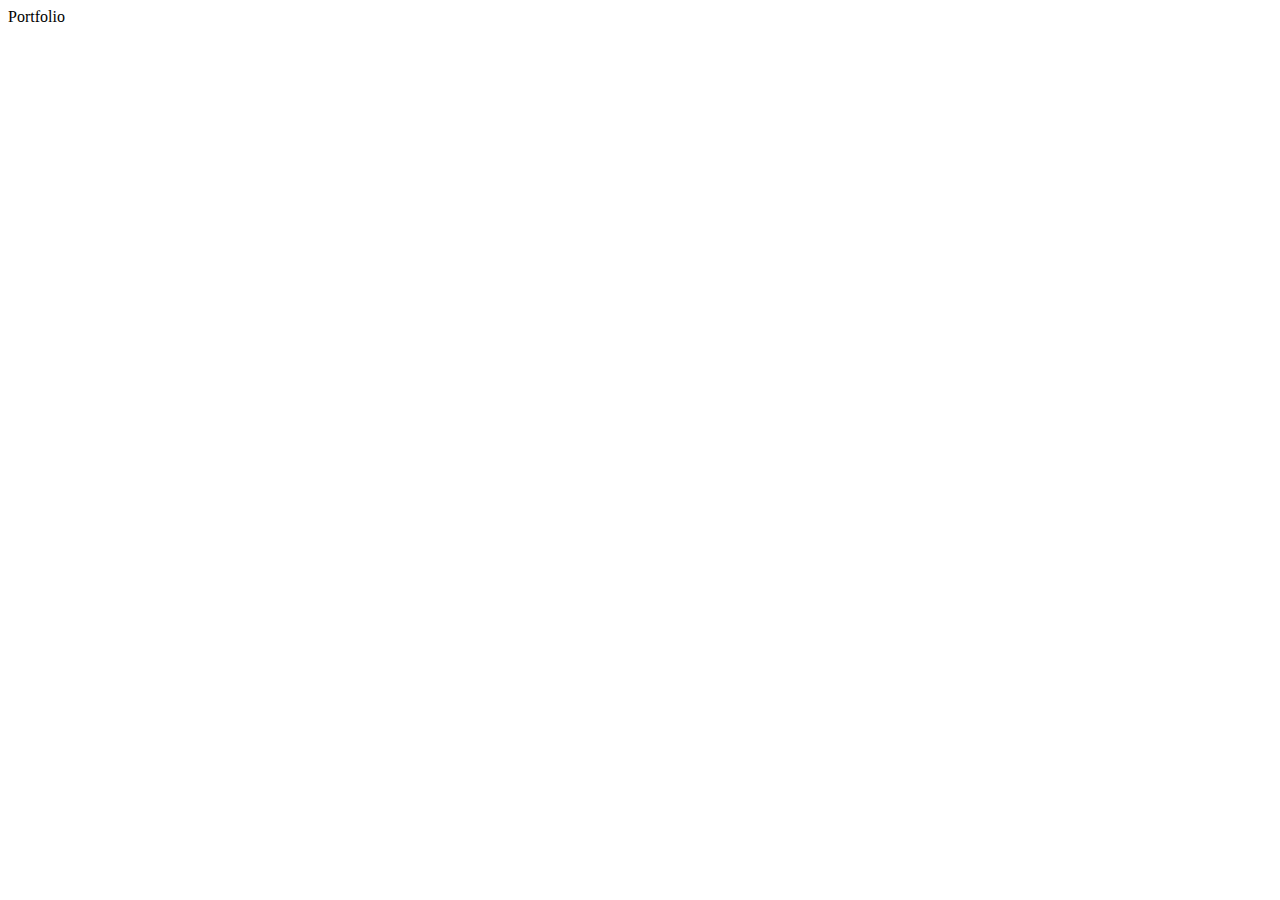
==== portfolio.html @ bb30e8df "text-color-added" ====
<!DOCTYPE html>
<html lang="en">
  <head>
    <meta charset="UTF-8" />
    <meta name="viewport" content="width=device-width, initial-scale=1.0" />
    <title>Document</title>
  </head>
  <body>
    Portfolio
  </body>
</html>
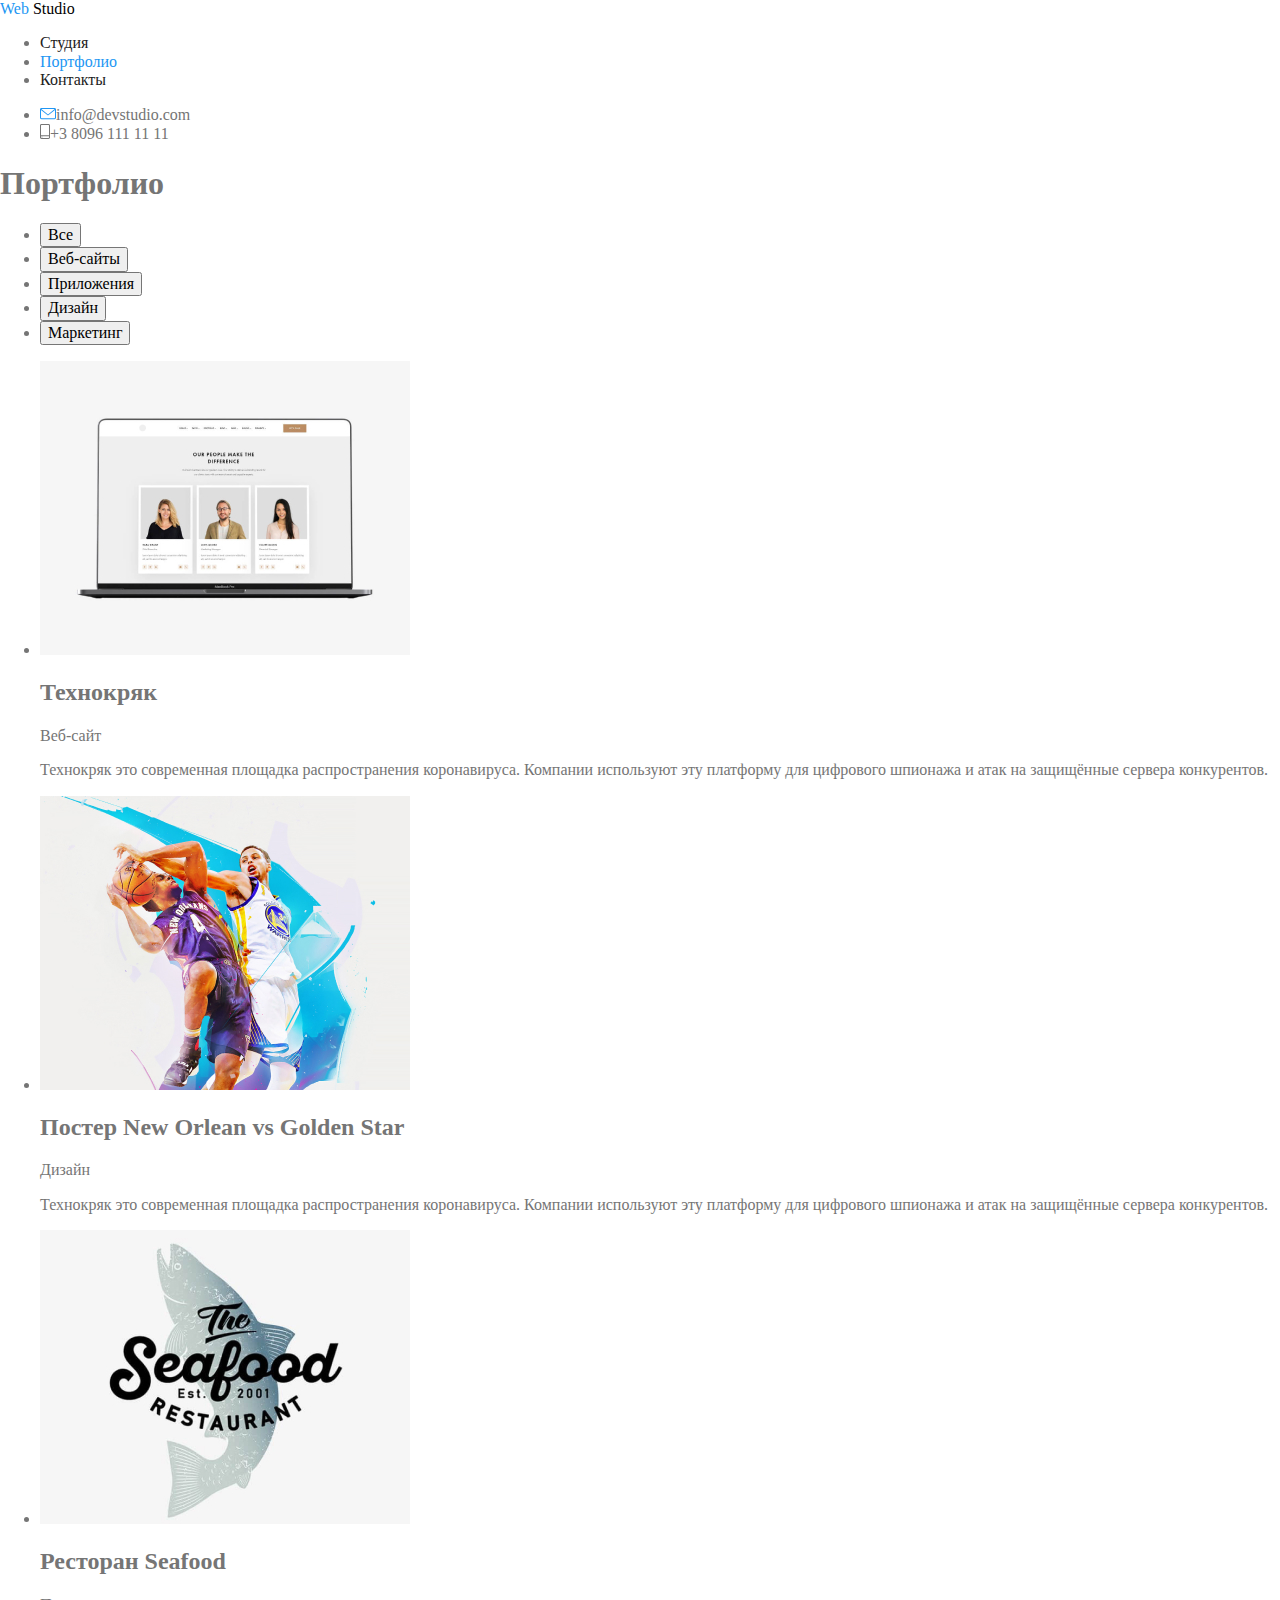
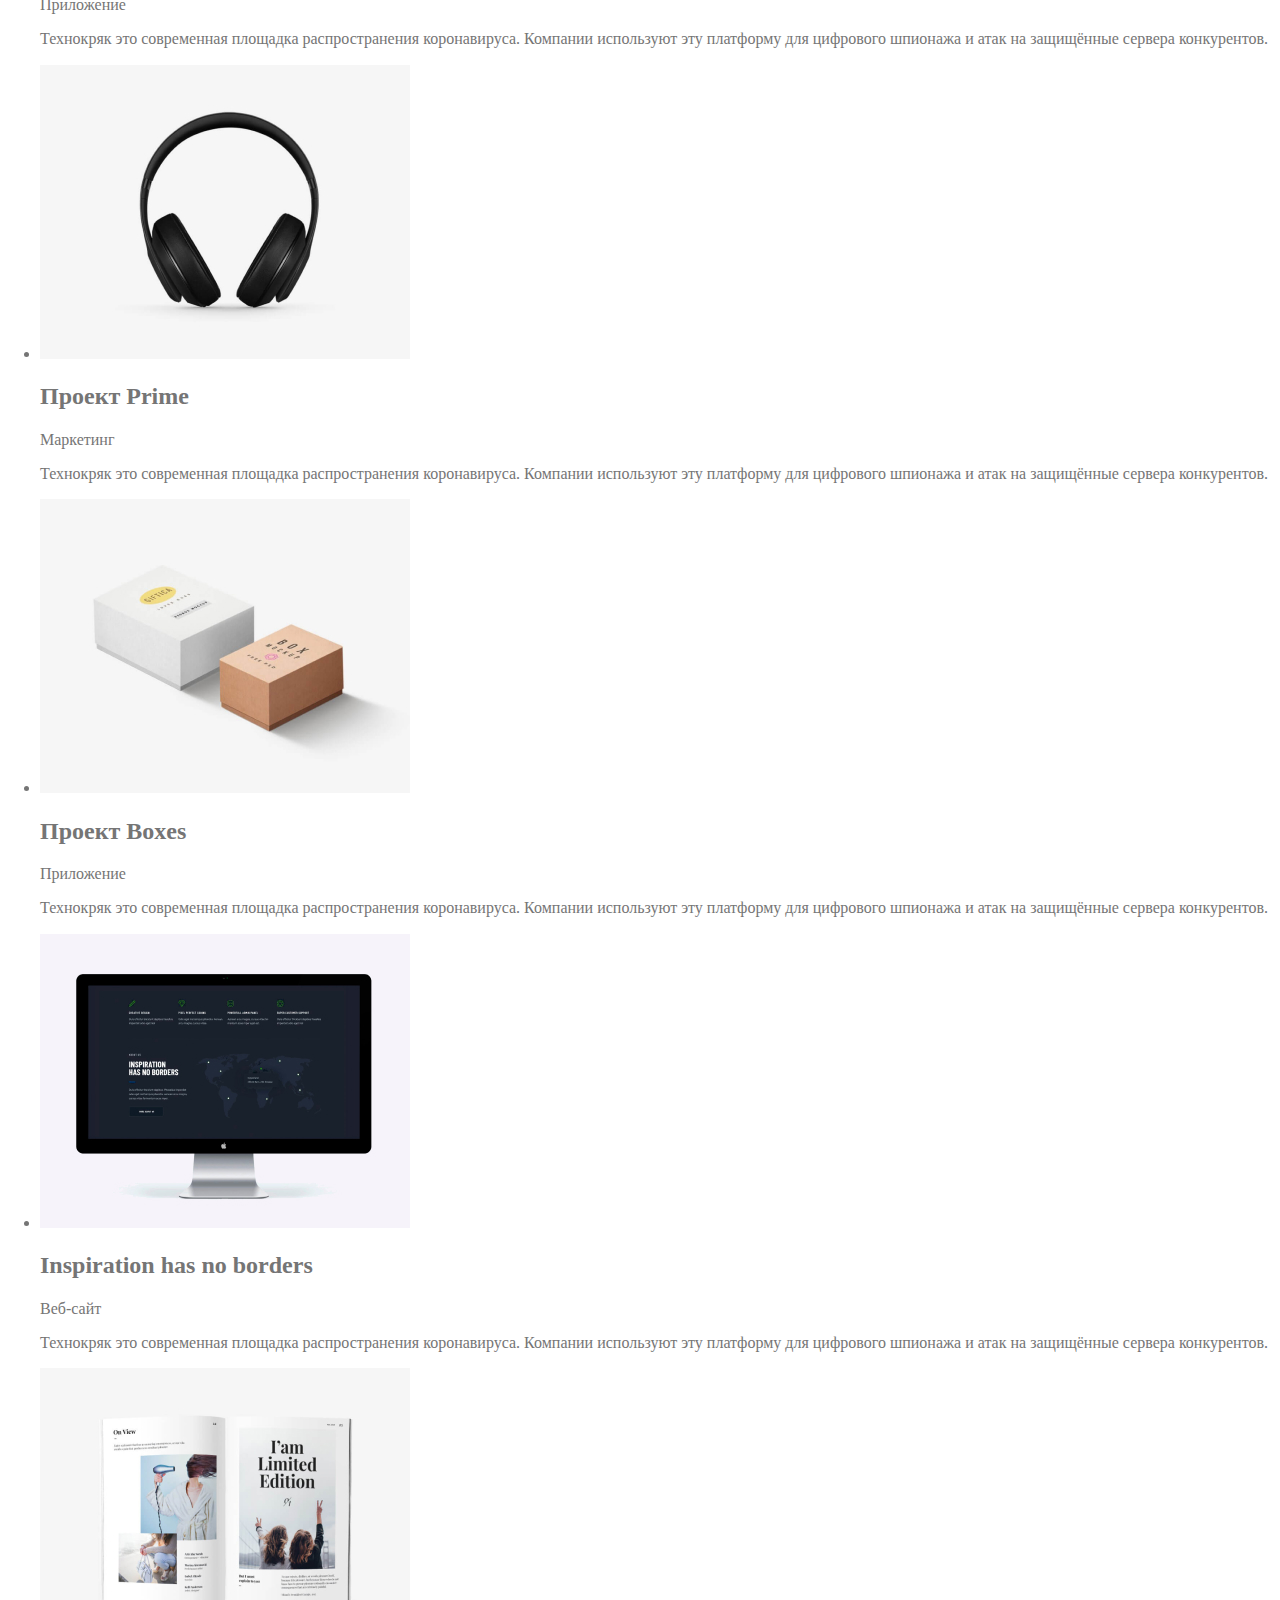
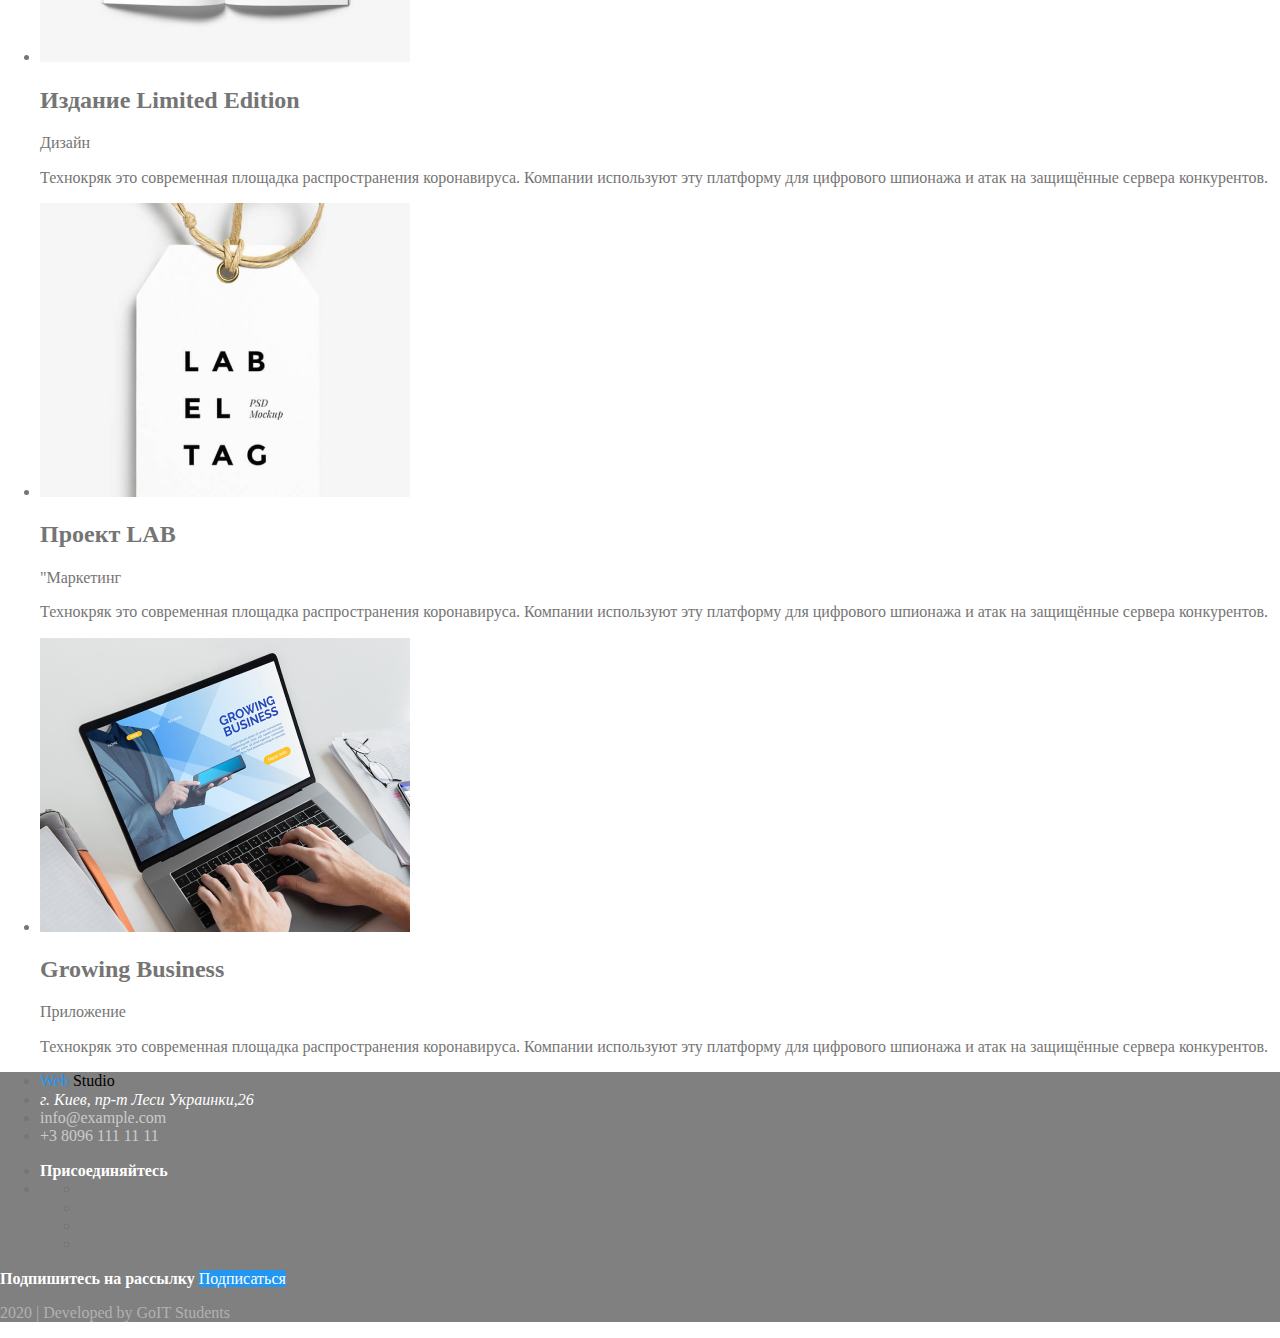
==== commit 6935693d: "img-jpg" ====
--- a/portfolio.html
+++ b/portfolio.html
@@ -3,9 +3,256 @@
   <head>
     <meta charset="UTF-8" />
     <meta name="viewport" content="width=device-width, initial-scale=1.0" />
-    <title>Document</title>
+    <title>Portfolio</title>
+    <link rel="stylesheet" href="./css/normalize.css" />
+    <link rel="stylesheet" href="./css/styles.css" />
   </head>
-  <body>
-    Portfolio
+
+  <body class="page">
+    <!--Header-->
+    <header>
+      <nav>
+        <a href="/" class="logo">
+          <span class="logo-blue">Web</span>
+          <span class="logo-black">Studio</span></a
+        >
+        <ul class="site-nav">
+          <li><a href="./index.html" class="link">Студия</a></li>
+          <li><a href="./portfolio.html" class="link current">Портфолио</a></li>
+          <li><a href="" class="link">Контакты</a></li>
+        </ul>
+      </nav>
+      <ul class="auth-nav">
+        <li>
+          <a href="mailto:info@devstudio.com" class="link"
+            ><img
+              src="./img/envelope.svg"
+              alt="envepole"
+            />info@devstudio.com</a
+          >
+        </li>
+        <li>
+          <a href="tel:+380961111111" class="link"
+            ><img src="./img/smartphone.svg" alt="smartphone" />+3 8096 111 11
+            11</a
+          >
+        </li>
+      </ul>
+    </header>
+    <main>
+      <section>
+        <h1>Портфолио</h1>
+        <!--Фильтр-->
+        <ul class="filter">
+          <li><button type="button">Все</button></li>
+          <li><button type="button">Веб-сайты</button></li>
+          <li><button type="button">Приложения</button></li>
+          <li><button type="button">Дизайн</button></li>
+          <li><button type="button">Маркетинг</button></li>
+        </ul>
+
+        <!--Проекты-->
+
+        <ul>
+          <li>
+            <a href=""
+              ><img
+                src="./img/technokryak.jpg"
+                alt="Веб-сайт Технокряк"
+                width="370"
+                height="294"
+              />
+              <h2>Технокряк</h2>
+              <p>Веб-сайт</p>
+              <p>
+                Технокряк это современная площадка распространения коронавируса.
+                Компании используют эту платформу для цифрового шпионажа и атак
+                на защищённые сервера конкурентов.
+              </p>
+            </a>
+          </li>
+          <li>
+            <a href=""
+              ><img
+                src="./img/golden-star.jpg"
+                alt="Дизайн постера New Orlean vs
+                        Golden Star"
+                width="370"
+                height="294"
+              />
+              <h2>Постер New Orlean vs Golden Star</h2>
+              <p>Дизайн</p>
+              <p>
+                Технокряк это современная площадка распространения коронавируса.
+                Компании используют эту платформу для цифрового шпионажа и атак
+                на защищённые сервера конкурентов.
+              </p>
+            </a>
+          </li>
+          <li>
+            <a href=""
+              ><img
+                src="./img/seafood.jpg"
+                alt="Приложение для ресторана 
+                        Seafood"
+                width="370"
+                height="294"
+              />
+              <h2>Ресторан Seafood</h2>
+              <p>Приложение</p>
+              <p>
+                Технокряк это современная площадка распространения коронавируса.
+                Компании используют эту платформу для цифрового шпионажа и атак
+                на защищённые сервера конкурентов.
+              </p>
+            </a>
+          </li>
+          <li>
+            <a href=""
+              ><img
+                src="./img/prime.jpg"
+                alt="Маркетинг для проекта Prime"
+                width="370"
+                height="294"
+              />
+              <h2>Проект Prime</h2>
+              <p>Маркетинг</p>
+              <p>
+                Технокряк это современная площадка распространения коронавируса.
+                Компании используют эту платформу для цифрового шпионажа и атак
+                на защищённые сервера конкурентов.
+              </p>
+            </a>
+          </li>
+          <li>
+            <a href=""
+              ><img
+                src="./img/boxes.jpg"
+                alt="Приложение Boxes"
+                width="370"
+                height="294"
+              />
+              <h2>Проект Boxes</h2>
+              <p>Приложение</p>
+              <p>
+                Технокряк это современная площадка распространения коронавируса.
+                Компании используют эту платформу для цифрового шпионажа и атак
+                на защищённые сервера конкурентов.
+              </p>
+            </a>
+          </li>
+          <li>
+            <a href=""
+              ><img
+                src="./img/inspiration.jpg"
+                alt="Веб-сайт Inspiration has no
+                      borders"
+                width="370"
+                height="294"
+              />
+              <h2>Inspiration has no borders</h2>
+              <p>Веб-сайт</p>
+              <p>
+                Технокряк это современная площадка распространения коронавируса.
+                Компании используют эту платформу для цифрового шпионажа и атак
+                на защищённые сервера конкурентов.
+              </p>
+            </a>
+          </li>
+          <li>
+            <a href=""
+              ><img
+                src="./img/limited-edition.jpg"
+                alt="Дизайн издания Limited
+                      Edition"
+                width="370"
+                height="294"
+              />
+              <h2>Издание Limited Edition</h2>
+              <p>Дизайн</p>
+              <p>
+                Технокряк это современная площадка распространения коронавируса.
+                Компании используют эту платформу для цифрового шпионажа и атак
+                на защищённые сервера конкурентов.
+              </p>
+            </a>
+          </li>
+          <li>
+            <a href=""
+              ><img
+                src="./img/lab.jpg"
+                alt="Маркетинг проекта LAB"
+                width="370"
+                height="294"
+              />
+              <h2>Проект LAB</h2>
+              <p>"Маркетинг</p>
+              <p>
+                Технокряк это современная площадка распространения коронавируса.
+                Компании используют эту платформу для цифрового шпионажа и атак
+                на защищённые сервера конкурентов.
+              </p>
+            </a>
+          </li>
+          <li>
+            <a href=""
+              ><img
+                src="./img/growing-business.jpg"
+                alt="Приложение Growing
+                      Busines"
+                width="370"
+                height="294"
+              />
+              <h2>Growing Business</h2>
+              <p>Приложение</p>
+              <p>
+                Технокряк это современная площадка распространения коронавируса.
+                Компании используют эту платформу для цифрового шпионажа и атак
+                на защищённые сервера конкурентов.
+              </p>
+            </a>
+          </li>
+        </ul>
+      </section>
+    </main>
+    <footer class="footer">
+      <ul>
+        <li>
+          <a href="/">
+            <span class="logo-blue">Web</span>
+            <span class="logo-black">Studio</span></a
+          >
+        </li>
+        <li>
+          <address class="address">г. Киев, пр-т Леси Украинки,26</address>
+        </li>
+        <li>
+          <a href="mailto:info@example.com" class="link-in-footer"
+            >info@example.com</a
+          >
+        </li>
+        <li>
+          <a href="tel:+380961111111" class="link-in-footer"
+            >+3 8096 111 11 11</a
+          >
+        </li>
+      </ul>
+
+      <ul>
+        <li><b class="footer-list-title">Присоединяйтесь</b></li>
+        <li>
+          <ul>
+            <li><a href="" aria-label="Instagramm link"></a></li>
+            <li><a href="" aria-label="Twitter link"></a></li>
+            <li><a href="" aria-label="Facebook link"></a></li>
+            <li><a href="" aria-label="linkedin link"></a></li>
+          </ul>
+        </li>
+      </ul>
+      <b class="footer-list-title">Подпишитесь на рассылку</b>
+
+      <a href="" class="button">Подписаться</a>
+      <p class="footer-footer">2020 &verbar; Developed by GoIT Students</p>
+    </footer>
   </body>
 </html>
--- a/css/styles.css
+++ b/css/styles.css
@@ -0,0 +1,107 @@
+/*заголовки цвет color: #212121;*/
+/*абзацы цвет текста color: #757575;*/
+/*основной акцент color: #2196F3;*/
+/*в футере (+чем мы занимаемся) основной  color: #FFFFFF;*/
+/*цвет ссылок в футере color: rgba(255, 255, 255, 0.6);*/
+/*футер футера color: rgba(255, 255, 255, 0.4);*/
+
+:root {
+  --main-text-color: #757575;
+  --title-text-color: #212121;
+  --accent-color: #2196f3;
+  --dark-background-main-color: rgba(255, 255, 255, 0.6);
+  --link-in-footer-color: rgba(255, 255, 255, 0.6);
+  --footer-footer-color: rgba(255, 255, 255, 0.4);
+  --white-color: #ffffff;
+}
+
+.page {
+  background-color: var(--white-color);
+  color: var(--main-text-color);
+}
+/*список без точечки*/
+/*ul {
+  list-style: none;
+}*/
+/*ссылка без подчекркивания*/
+a {
+  text-decoration: none;
+  color: inherit;
+}
+
+/*logo*/
+.logo-blue {
+  color: var(--accent-color);
+}
+.logo-black {
+  color: #000000;
+}
+.logo-black:hover,
+.logo-black:focus {
+  color: var(--accent-color);
+}
+
+/*nav*/
+.site-nav .link {
+  color: var(--title-text-color);
+}
+.auth-nav .link {
+  color: var(--main-text-color);
+}
+.site-nav .link:hover,
+.site-nav .link:focus,
+.auth-nav .link:hover,
+.auth-nav .link:focus {
+  color: var(--accent-color);
+}
+.site-nav .link.current {
+  color: var(--accent-color);
+}
+
+/*footer*/
+.footer {
+  background-color: grey;
+}
+.address {
+  color: var(--white-color);
+}
+.link-in-footer {
+  color: var(--link-in-footer-color);
+}
+.footer-list-title {
+  color: var(--white-color);
+}
+.footer-footer {
+  color: var(--footer-footer-color);
+}
+
+/*Стили для index.html*/
+
+/*hero*/
+.hero-title {
+  color: var(--white-color);
+  background-color: gray;
+}
+/*Кнопка*/
+.button {
+  color: var(--white-color);
+  background-color: var(--accent-color);
+  border-radius: 3px;
+}
+/*section*/
+.section-title,
+.features-title {
+  color: var(--title-text-color);
+}
+/*чем мы занимаемся*/
+.description {
+  color: var(--white-color);
+  background-color: grey;
+}
+
+/*наша команда*/
+.section-subtitle {
+  color: var(--title-text-color);
+}
+
+/*Стили для Портфолио*/
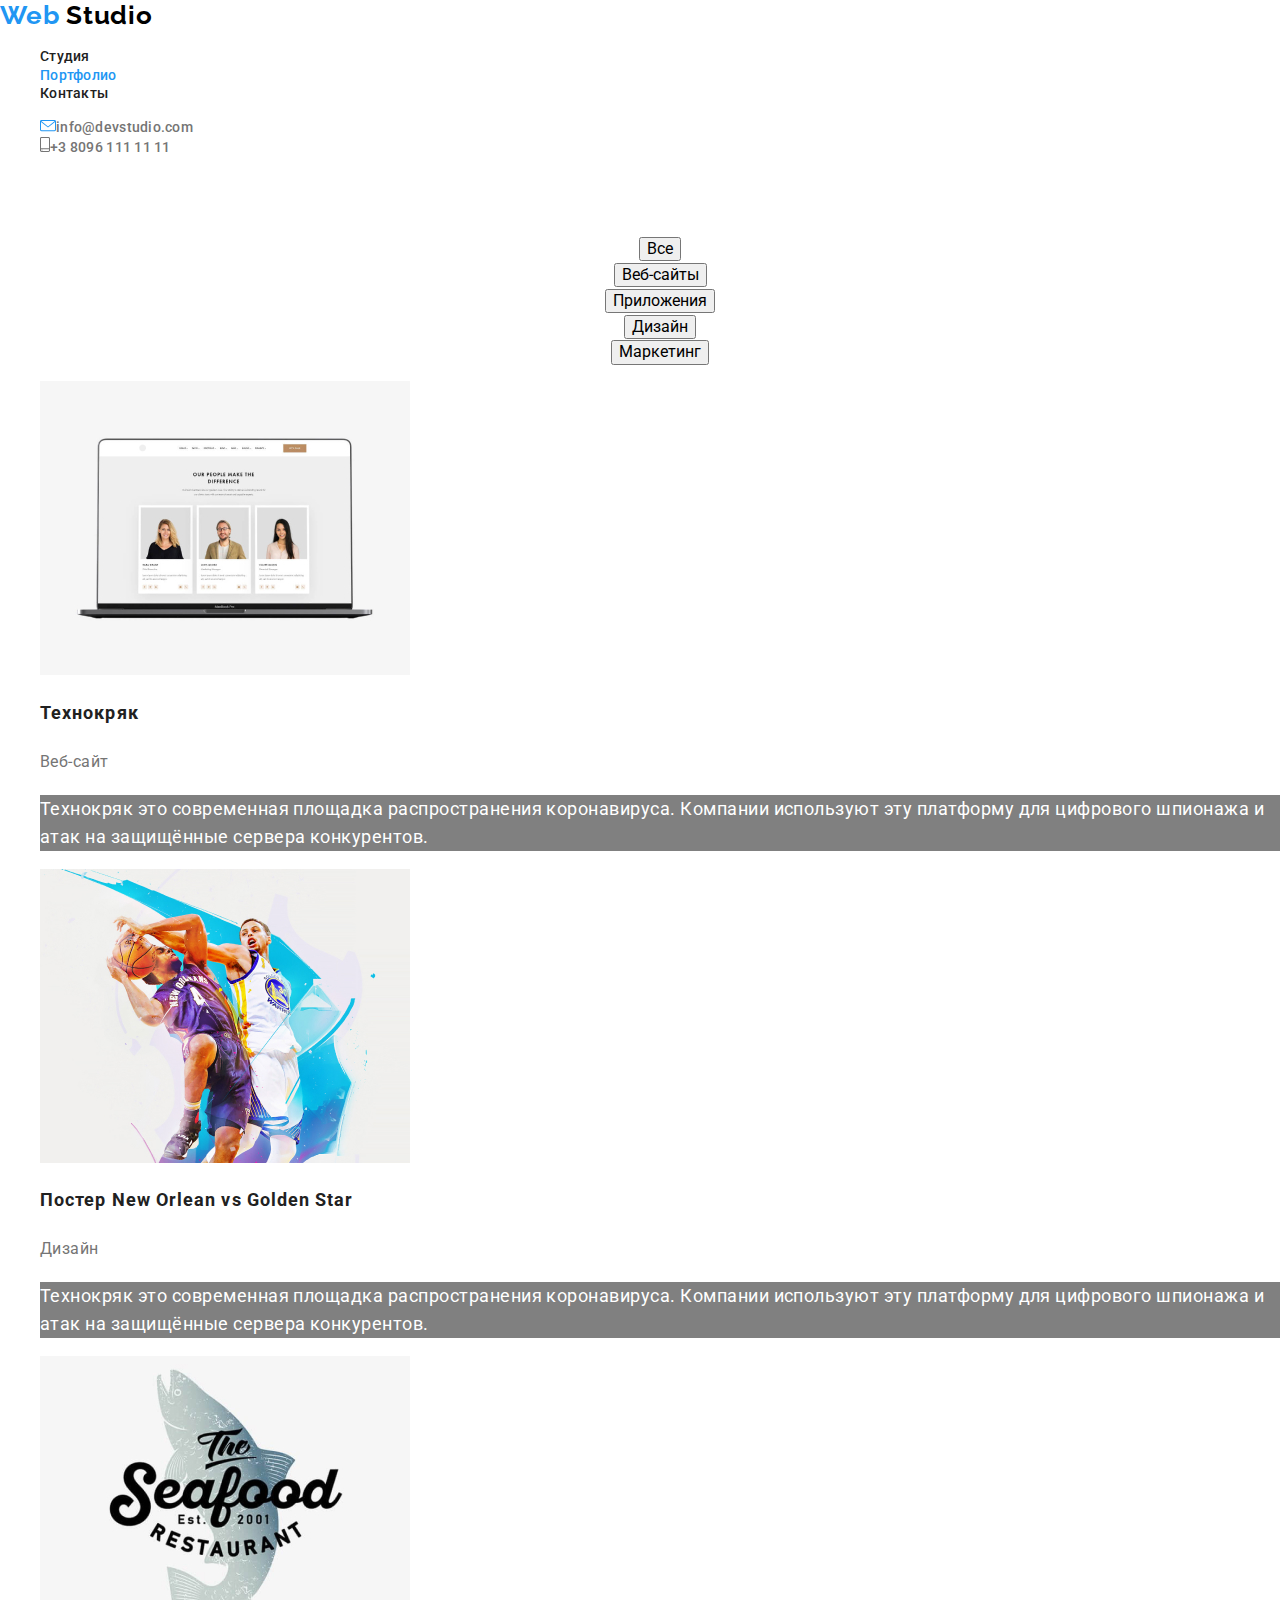
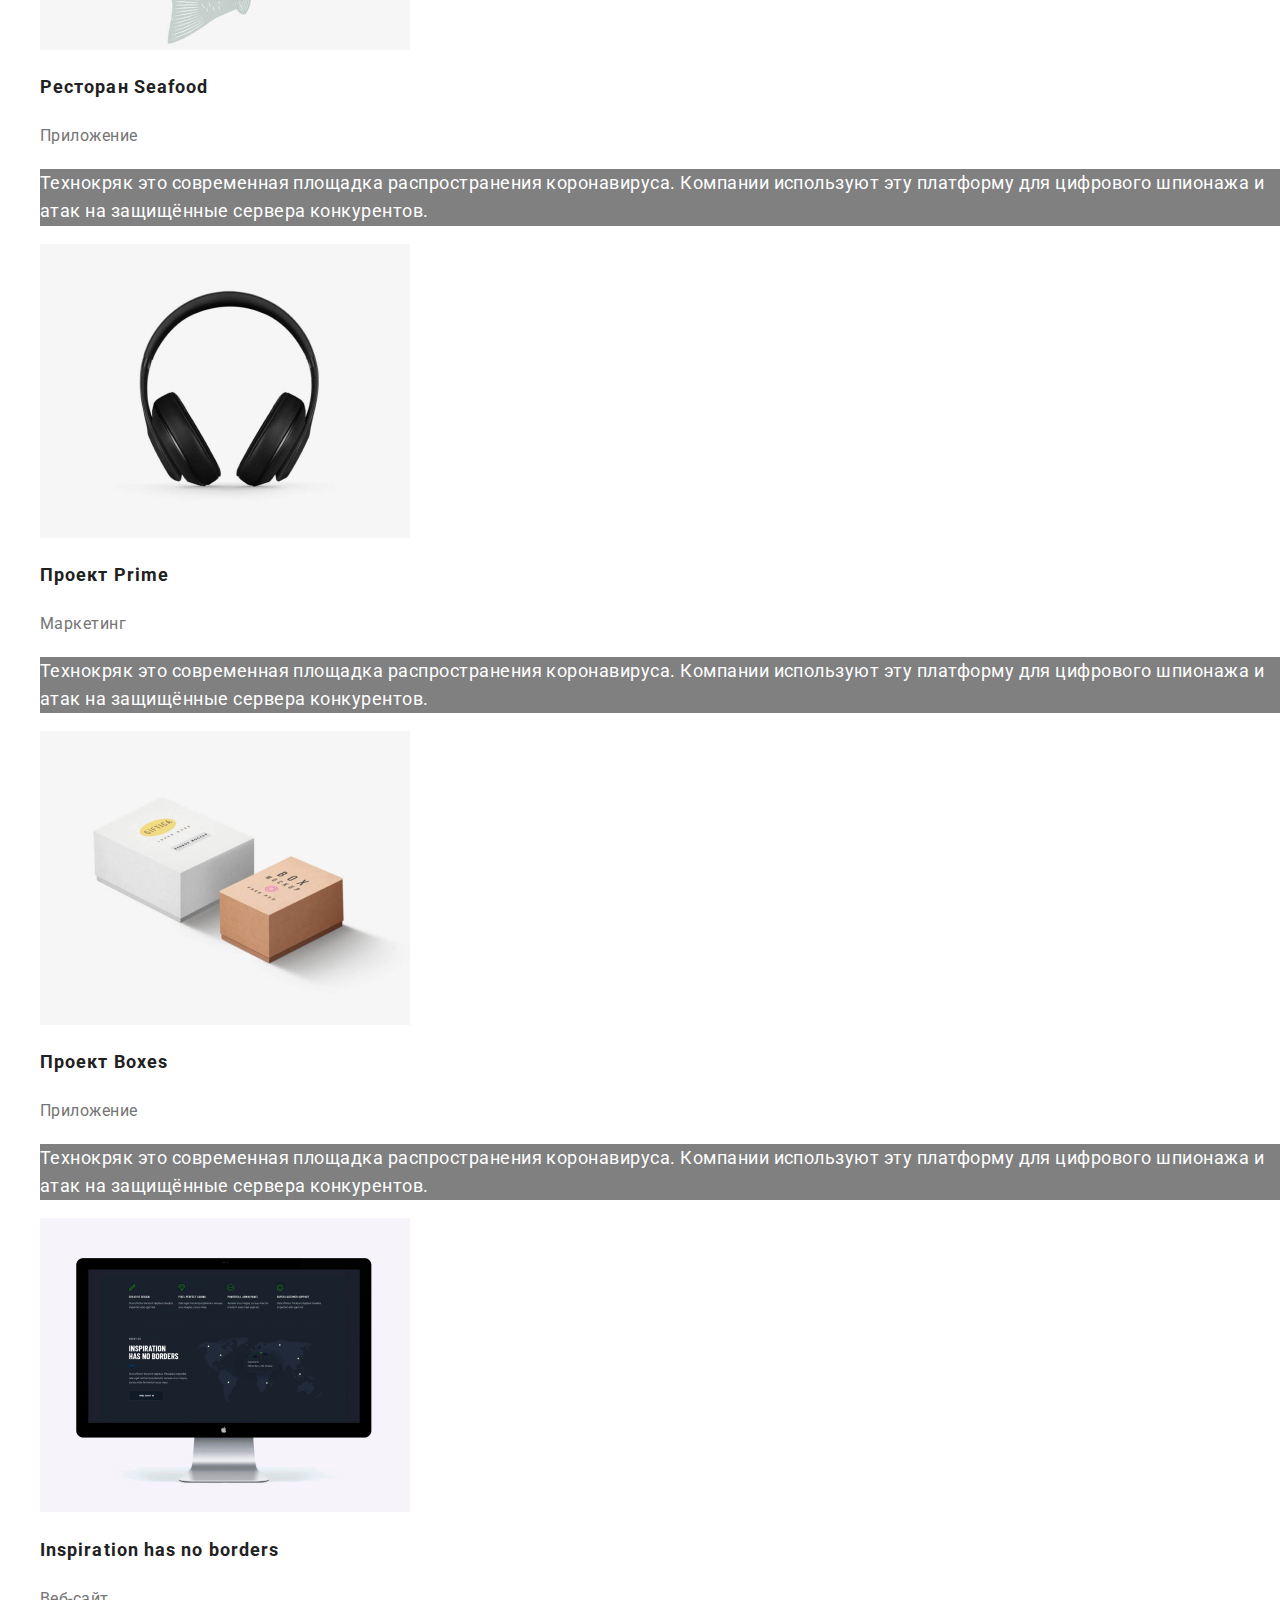
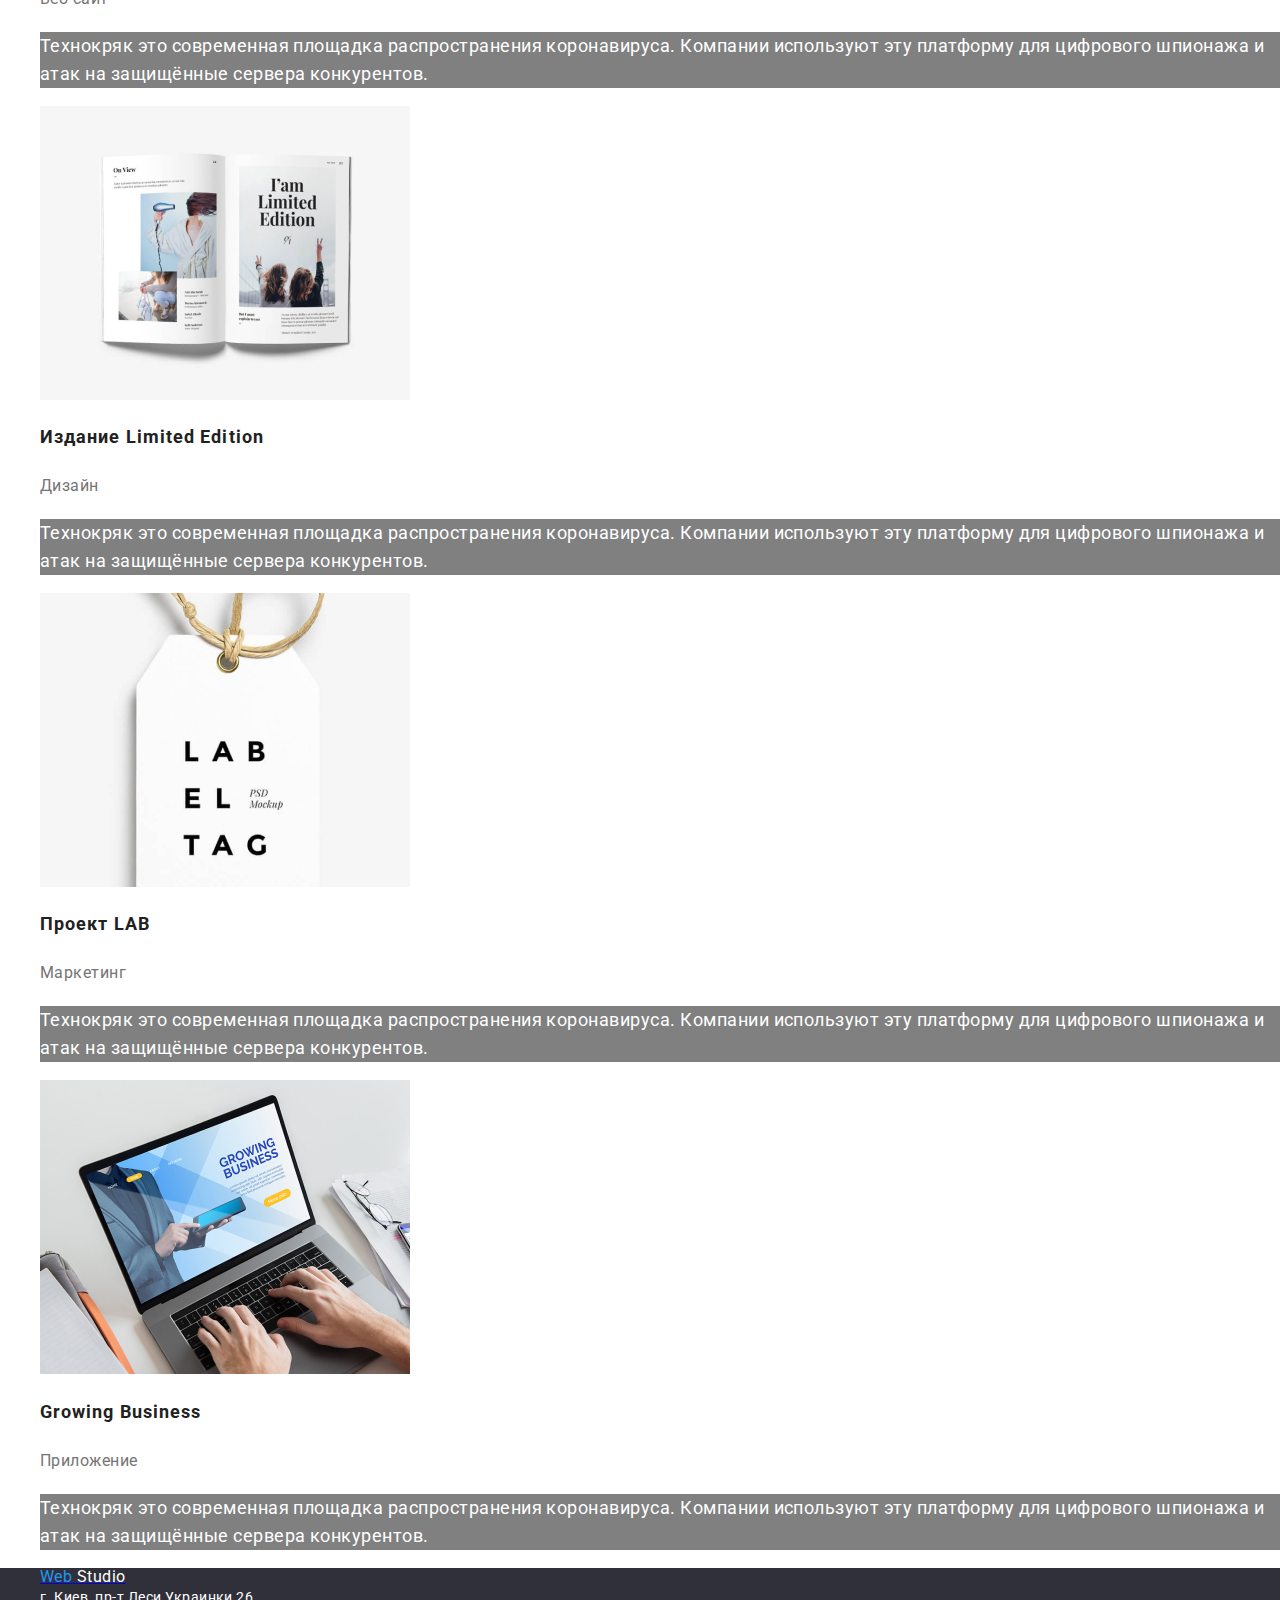
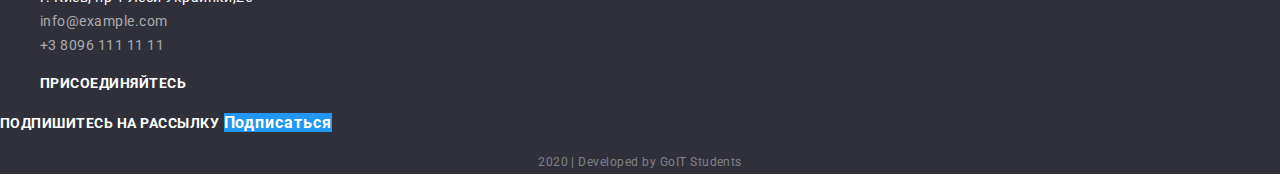
==== commit dd88bbd4: "text-decoration-fonts" ====
--- a/portfolio.html
+++ b/portfolio.html
@@ -4,6 +4,10 @@
     <meta charset="UTF-8" />
     <meta name="viewport" content="width=device-width, initial-scale=1.0" />
     <title>Portfolio</title>
+    <link
+      href="https://fonts.googleapis.com/css2?family=Raleway:wght@700&family=Roboto:wght@400;500;700;900&display=swap"
+      rel="stylesheet"
+    />
     <link rel="stylesheet" href="./css/normalize.css" />
     <link rel="stylesheet" href="./css/styles.css" />
   </head>
@@ -16,13 +20,13 @@
           <span class="logo-blue">Web</span>
           <span class="logo-black">Studio</span></a
         >
-        <ul class="site-nav">
+        <ul class="site-nav list">
           <li><a href="./index.html" class="link">Студия</a></li>
           <li><a href="./portfolio.html" class="link current">Портфолио</a></li>
           <li><a href="" class="link">Контакты</a></li>
         </ul>
       </nav>
-      <ul class="auth-nav">
+      <ul class="auth-nav list">
         <li>
           <a href="mailto:info@devstudio.com" class="link"
             ><img
@@ -41,9 +45,9 @@
     </header>
     <main>
       <section>
-        <h1>Портфолио</h1>
+        <h1 class="hidden-title">Портфолио</h1>
         <!--Фильтр-->
-        <ul class="filter">
+        <ul class="filter-list list">
           <li><button type="button">Все</button></li>
           <li><button type="button">Веб-сайты</button></li>
           <li><button type="button">Приложения</button></li>
@@ -53,26 +57,22 @@
 
         <!--Проекты-->
 
-        <ul>
-          <li>
-            <a href=""
-              ><img
-                src="./img/technokryak.jpg"
-                alt="Веб-сайт Технокряк"
-                width="370"
-                height="294"
-              />
-              <h2>Технокряк</h2>
-              <p>Веб-сайт</p>
-              <p>
-                Технокряк это современная площадка распространения коронавируса.
-                Компании используют эту платформу для цифрового шпионажа и атак
-                на защищённые сервера конкурентов.
-              </p>
-            </a>
-          </li>
-          <li>
-            <a href=""
+        <ul class="list">
+          <li class="list">
+            <a class="none" href=""
+              ><img src="./img/technokryak.jpg" alt="Веб-сайт Технокряк"
+              width="370" height="294" / >
+              <h2 class="list-title">Технокряк</h2>
+              <p class="slide-description">Веб-сайт</p>
+              <p class="slide-text">
+                Технокряк это современная площадка распространения коронавируса.
+                Компании используют эту платформу для цифрового шпионажа и атак
+                на защищённые сервера конкурентов.
+              </p>
+            </a>
+          </li>
+          <li>
+            <a class="none" href=""
               ><img
                 src="./img/golden-star.jpg"
                 alt="Дизайн постера New Orlean vs
@@ -80,17 +80,17 @@
                 width="370"
                 height="294"
               />
-              <h2>Постер New Orlean vs Golden Star</h2>
-              <p>Дизайн</p>
-              <p>
-                Технокряк это современная площадка распространения коронавируса.
-                Компании используют эту платформу для цифрового шпионажа и атак
-                на защищённые сервера конкурентов.
-              </p>
-            </a>
-          </li>
-          <li>
-            <a href=""
+              <h2 class="list-title">Постер New Orlean vs Golden Star</h2>
+              <p class="slide-description">Дизайн</p>
+              <p class="slide-text">
+                Технокряк это современная площадка распространения коронавируса.
+                Компании используют эту платформу для цифрового шпионажа и атак
+                на защищённые сервера конкурентов.
+              </p>
+            </a>
+          </li>
+          <li>
+            <a class="none" href=""
               ><img
                 src="./img/seafood.jpg"
                 alt="Приложение для ресторана 
@@ -98,51 +98,51 @@
                 width="370"
                 height="294"
               />
-              <h2>Ресторан Seafood</h2>
-              <p>Приложение</p>
-              <p>
-                Технокряк это современная площадка распространения коронавируса.
-                Компании используют эту платформу для цифрового шпионажа и атак
-                на защищённые сервера конкурентов.
-              </p>
-            </a>
-          </li>
-          <li>
-            <a href=""
+              <h2 class="list-title">Ресторан Seafood</h2>
+              <p class="slide-description">Приложение</p>
+              <p class="slide-text">
+                Технокряк это современная площадка распространения коронавируса.
+                Компании используют эту платформу для цифрового шпионажа и атак
+                на защищённые сервера конкурентов.
+              </p>
+            </a>
+          </li>
+          <li>
+            <a class="none" href=""
               ><img
                 src="./img/prime.jpg"
                 alt="Маркетинг для проекта Prime"
                 width="370"
                 height="294"
               />
-              <h2>Проект Prime</h2>
-              <p>Маркетинг</p>
-              <p>
-                Технокряк это современная площадка распространения коронавируса.
-                Компании используют эту платформу для цифрового шпионажа и атак
-                на защищённые сервера конкурентов.
-              </p>
-            </a>
-          </li>
-          <li>
-            <a href=""
+              <h2 class="list-title">Проект Prime</h2>
+              <p class="slide-description">Маркетинг</p>
+              <p class="slide-text">
+                Технокряк это современная площадка распространения коронавируса.
+                Компании используют эту платформу для цифрового шпионажа и атак
+                на защищённые сервера конкурентов.
+              </p>
+            </a>
+          </li>
+          <li>
+            <a class="none" href=""
               ><img
                 src="./img/boxes.jpg"
                 alt="Приложение Boxes"
                 width="370"
                 height="294"
               />
-              <h2>Проект Boxes</h2>
-              <p>Приложение</p>
-              <p>
-                Технокряк это современная площадка распространения коронавируса.
-                Компании используют эту платформу для цифрового шпионажа и атак
-                на защищённые сервера конкурентов.
-              </p>
-            </a>
-          </li>
-          <li>
-            <a href=""
+              <h2 class="list-title">Проект Boxes</h2>
+              <p class="slide-description">Приложение</p>
+              <p class="slide-text">
+                Технокряк это современная площадка распространения коронавируса.
+                Компании используют эту платформу для цифрового шпионажа и атак
+                на защищённые сервера конкурентов.
+              </p>
+            </a>
+          </li>
+          <li>
+            <a class="none" href=""
               ><img
                 src="./img/inspiration.jpg"
                 alt="Веб-сайт Inspiration has no
@@ -150,17 +150,17 @@
                 width="370"
                 height="294"
               />
-              <h2>Inspiration has no borders</h2>
-              <p>Веб-сайт</p>
-              <p>
-                Технокряк это современная площадка распространения коронавируса.
-                Компании используют эту платформу для цифрового шпионажа и атак
-                на защищённые сервера конкурентов.
-              </p>
-            </a>
-          </li>
-          <li>
-            <a href=""
+              <h2 class="list-title">Inspiration has no borders</h2>
+              <p class="slide-description">Веб-сайт</p>
+              <p class="slide-text">
+                Технокряк это современная площадка распространения коронавируса.
+                Компании используют эту платформу для цифрового шпионажа и атак
+                на защищённые сервера конкурентов.
+              </p>
+            </a>
+          </li>
+          <li>
+            <a class="none" href=""
               ><img
                 src="./img/limited-edition.jpg"
                 alt="Дизайн издания Limited
@@ -168,34 +168,34 @@
                 width="370"
                 height="294"
               />
-              <h2>Издание Limited Edition</h2>
-              <p>Дизайн</p>
-              <p>
-                Технокряк это современная площадка распространения коронавируса.
-                Компании используют эту платформу для цифрового шпионажа и атак
-                на защищённые сервера конкурентов.
-              </p>
-            </a>
-          </li>
-          <li>
-            <a href=""
+              <h2 class="list-title">Издание Limited Edition</h2>
+              <p class="slide-description">Дизайн</p>
+              <p class="slide-text">
+                Технокряк это современная площадка распространения коронавируса.
+                Компании используют эту платформу для цифрового шпионажа и атак
+                на защищённые сервера конкурентов.
+              </p>
+            </a>
+          </li>
+          <li>
+            <a class="none" href=""
               ><img
                 src="./img/lab.jpg"
                 alt="Маркетинг проекта LAB"
                 width="370"
                 height="294"
               />
-              <h2>Проект LAB</h2>
-              <p>"Маркетинг</p>
-              <p>
-                Технокряк это современная площадка распространения коронавируса.
-                Компании используют эту платформу для цифрового шпионажа и атак
-                на защищённые сервера конкурентов.
-              </p>
-            </a>
-          </li>
-          <li>
-            <a href=""
+              <h2 class="list-title">Проект LAB</h2>
+              <p class="slide-description">Маркетинг</p>
+              <p class="slide-text">
+                Технокряк это современная площадка распространения коронавируса.
+                Компании используют эту платформу для цифрового шпионажа и атак
+                на защищённые сервера конкурентов.
+              </p>
+            </a>
+          </li>
+          <li>
+            <a class="none" href=""
               ><img
                 src="./img/growing-business.jpg"
                 alt="Приложение Growing
@@ -203,9 +203,9 @@
                 width="370"
                 height="294"
               />
-              <h2>Growing Business</h2>
-              <p>Приложение</p>
-              <p>
+              <h2 class="list-title">Growing Business</h2>
+              <p class="slide-description">Приложение</p>
+              <p class="slide-text">
                 Технокряк это современная площадка распространения коронавируса.
                 Компании используют эту платформу для цифрового шпионажа и атак
                 на защищённые сервера конкурентов.
@@ -216,11 +216,11 @@
       </section>
     </main>
     <footer class="footer">
-      <ul>
+      <ul class="list">
         <li>
           <a href="/">
             <span class="logo-blue">Web</span>
-            <span class="logo-black">Studio</span></a
+            <span class="logo-white">Studio</span></a
           >
         </li>
         <li>
@@ -238,10 +238,10 @@
         </li>
       </ul>
 
-      <ul>
+      <ul class="list">
         <li><b class="footer-list-title">Присоединяйтесь</b></li>
         <li>
-          <ul>
+          <ul class="list">
             <li><a href="" aria-label="Instagramm link"></a></li>
             <li><a href="" aria-label="Twitter link"></a></li>
             <li><a href="" aria-label="Facebook link"></a></li>
--- a/css/styles.css
+++ b/css/styles.css
@@ -3,7 +3,8 @@
 /*основной акцент color: #2196F3;*/
 /*в футере (+чем мы занимаемся) основной  color: #FFFFFF;*/
 /*цвет ссылок в футере color: rgba(255, 255, 255, 0.6);*/
-/*футер футера color: rgba(255, 255, 255, 0.4);*/
+/*футер футера text color: rgba(255, 255, 255, 0.4);*/
+/*footer background #2F303A;*/
 
 :root {
   --main-text-color: #757575;
@@ -13,40 +14,64 @@
   --link-in-footer-color: rgba(255, 255, 255, 0.6);
   --footer-footer-color: rgba(255, 255, 255, 0.4);
   --white-color: #ffffff;
+  --footer-background: #2f303a;
 }
 
 .page {
   background-color: var(--white-color);
   color: var(--main-text-color);
-}
-/*список без точечки*/
-/*ul {
+  font-family: Roboto, sans-serif;
+  letter-spacing: 0.03em;
+}
+/*оформление списков*/
+.list {
   list-style: none;
+}
+/*ссылка без подчекркивания*/
+/*a {
+  text-decoration: none;
+  color: inherit;
 }*/
-/*ссылка без подчекркивания*/
-a {
-  text-decoration: none;
-  color: inherit;
-}
 
 /*logo*/
+.logo {
+  font-family: Raleway, sans-serif;
+  font-weight: 700;
+  font-size: 26px;
+  line-height: 1.2;
+  letter-spacing: 0.03em;
+  text-decoration: none;
+}
 .logo-blue {
   color: var(--accent-color);
 }
 .logo-black {
   color: #000000;
 }
-.logo-black:hover,
+.logo-white {
+  color: var(--white-color);
+}
+/*.logo-black:hover,
 .logo-black:focus {
   color: var(--accent-color);
-}
+}*/
 
 /*nav*/
 .site-nav .link {
   color: var(--title-text-color);
+  font-weight: 500;
+  font-size: 14px;
+  line-height: 1.14;
+  letter-spacing: 0.02em;
+  text-decoration: none;
 }
 .auth-nav .link {
   color: var(--main-text-color);
+  font-weight: 500;
+  font-size: 14px;
+  line-height: 1.14x;
+  letter-spacing: 0.02em;
+  text-decoration: none;
 }
 .site-nav .link:hover,
 .site-nav .link:focus,
@@ -60,19 +85,32 @@
 
 /*footer*/
 .footer {
-  background-color: grey;
+  background-color: var(--footer-background);
 }
 .address {
   color: var(--white-color);
+  font-size: 14px;
+  line-height: 1.71;
+  font-style: inherit;
 }
 .link-in-footer {
   color: var(--link-in-footer-color);
+  font-size: 14px;
+  line-height: 1.71;
+  text-decoration: none;
 }
 .footer-list-title {
   color: var(--white-color);
+  font-weight: 700;
+  font-size: 14px;
+  line-height: 1.14;
+  text-transform: uppercase;
 }
 .footer-footer {
   color: var(--footer-footer-color);
+  font-size: 12px;
+  line-height: 2;
+  text-align: center;
 }
 
 /*Стили для index.html*/
@@ -81,27 +119,103 @@
 .hero-title {
   color: var(--white-color);
   background-color: gray;
+  font-weight: 900;
+  font-size: 44px;
+  line-height: 1.36;
+  text-align: center;
+  letter-spacing: 0.06em;
+  text-transform: uppercase;
 }
 /*Кнопка*/
 .button {
   color: var(--white-color);
   background-color: var(--accent-color);
-  border-radius: 3px;
+  font-weight: 700;
+  font-size: 16px;
+  line-height: 1.87;
+  text-align: center;
+  letter-spacing: 0.06em;
+  text-decoration: none;
 }
 /*section*/
-.section-title,
+.section-title {
+  color: var(--title-text-color);
+  font-weight: 700;
+  font-size: 36px;
+  line-height: 1.17;
+  text-align: center;
+}
+/*features*/
 .features-title {
   color: var(--title-text-color);
+  font-weight: 700;
+  font-size: 14px;
+  line-height: 1.14;
+  text-transform: uppercase;
+}
+.text {
+  font-size: 14px;
+  line-height: 1.71;
 }
 /*чем мы занимаемся*/
 .description {
   color: var(--white-color);
   background-color: grey;
+  font-weight: 700;
+  font-size: 14px;
+  line-height: 1.14x;
+  text-align: center;
+  text-transform: uppercase;
 }
 
 /*наша команда*/
 .section-subtitle {
   color: var(--title-text-color);
+  font-weight: 500;
+  font-size: 16px;
+  line-height: 1.19;
+  text-align: center;
+}
+.section-text {
+  font-weight: 400;
+  font-size: 16px;
+  line-height: 1.19;
+  text-align: center;
 }
 
 /*Стили для Портфолио*/
+.hidden-title {
+  color: var(--white-color);
+}
+.filter-list {
+  color: var(--title-text-color);
+  font-weight: 500;
+  font-size: 16px;
+  line-height: 1.62;
+  text-align: center;
+}
+
+.list-title {
+  color: var(--title-text-color);
+  font-weight: 700;
+  font-size: 18px;
+  line-height: 2;
+  letter-spacing: 0.06em;
+  text-decoration: none;
+}
+.slide-description {
+  color: var(--main-text-color);
+  font-size: 16px;
+  line-height: 1.87;
+  text-decoration: none;
+}
+.slide-text {
+  color: var(--white-color);
+  font-size: 18px;
+  line-height: 1.56;
+  text-decoration: none;
+  background: grey;
+}
+.none {
+  text-decoration: none;
+}
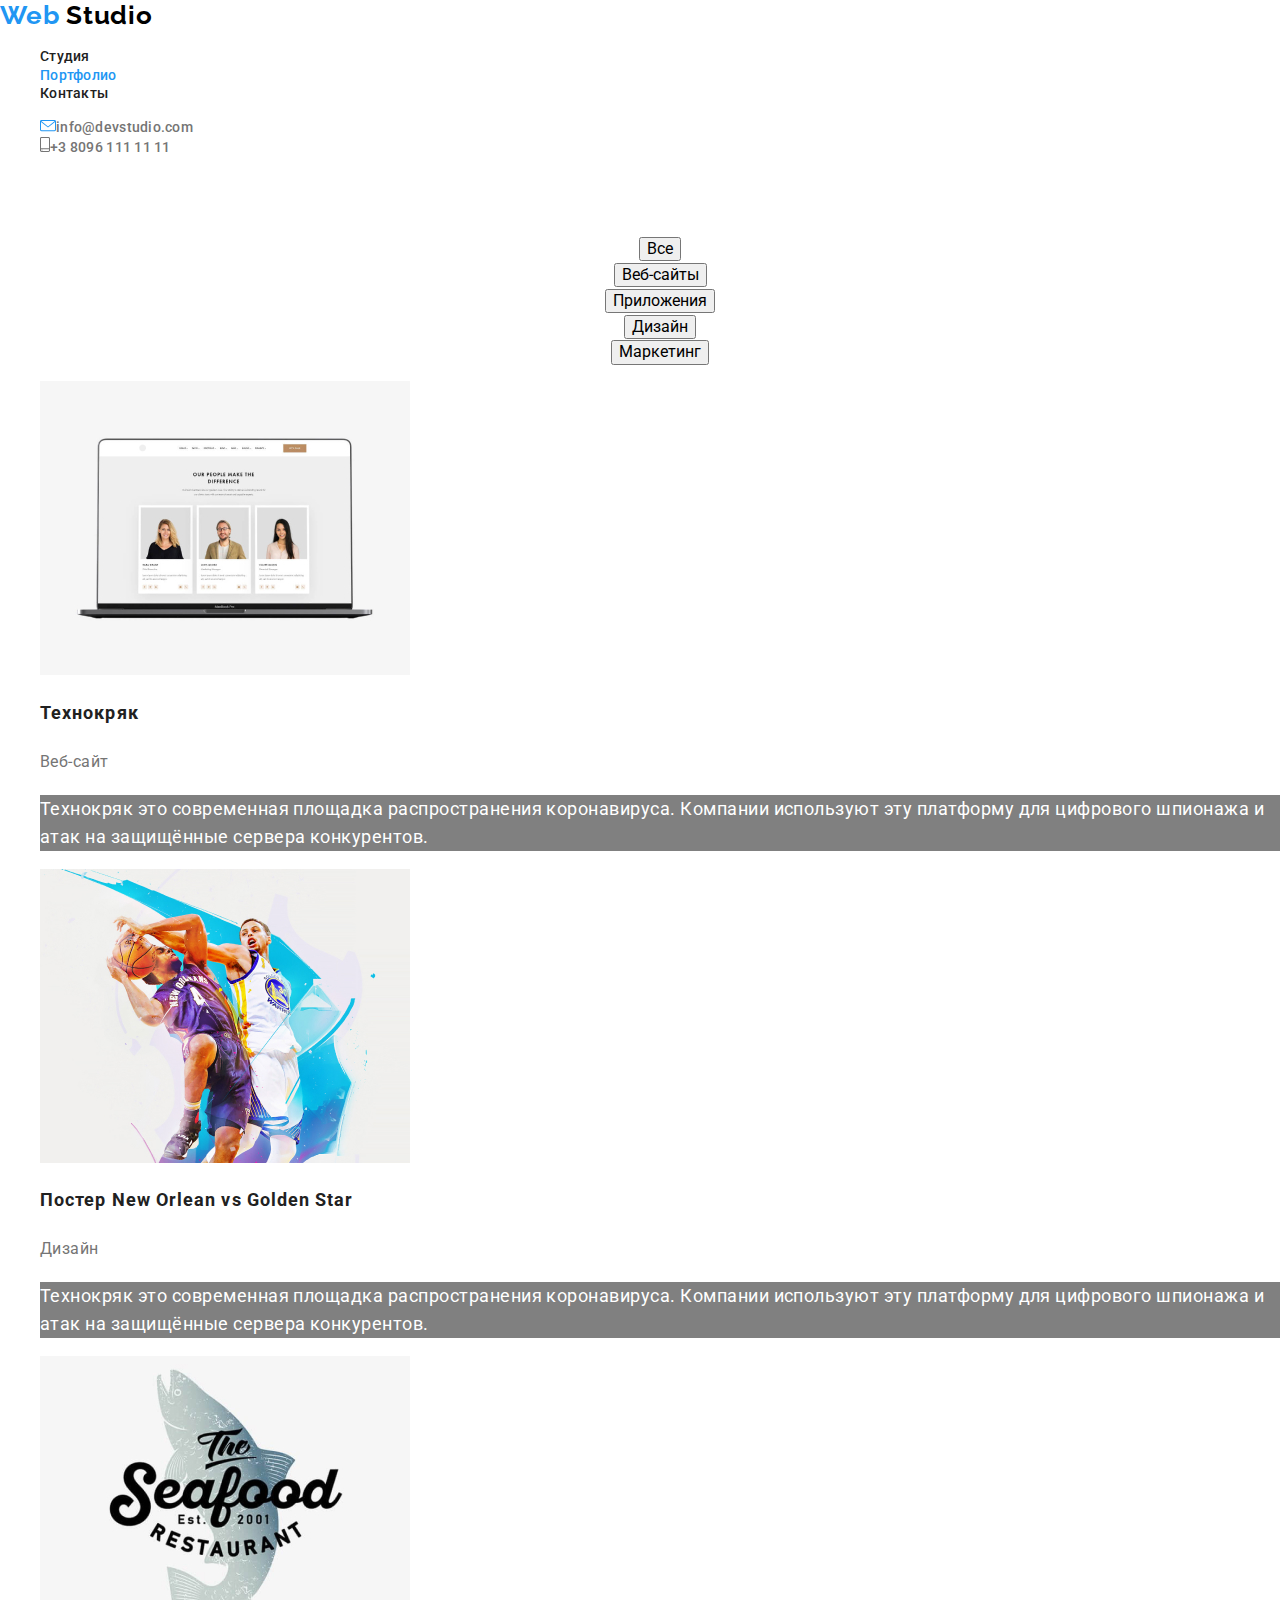
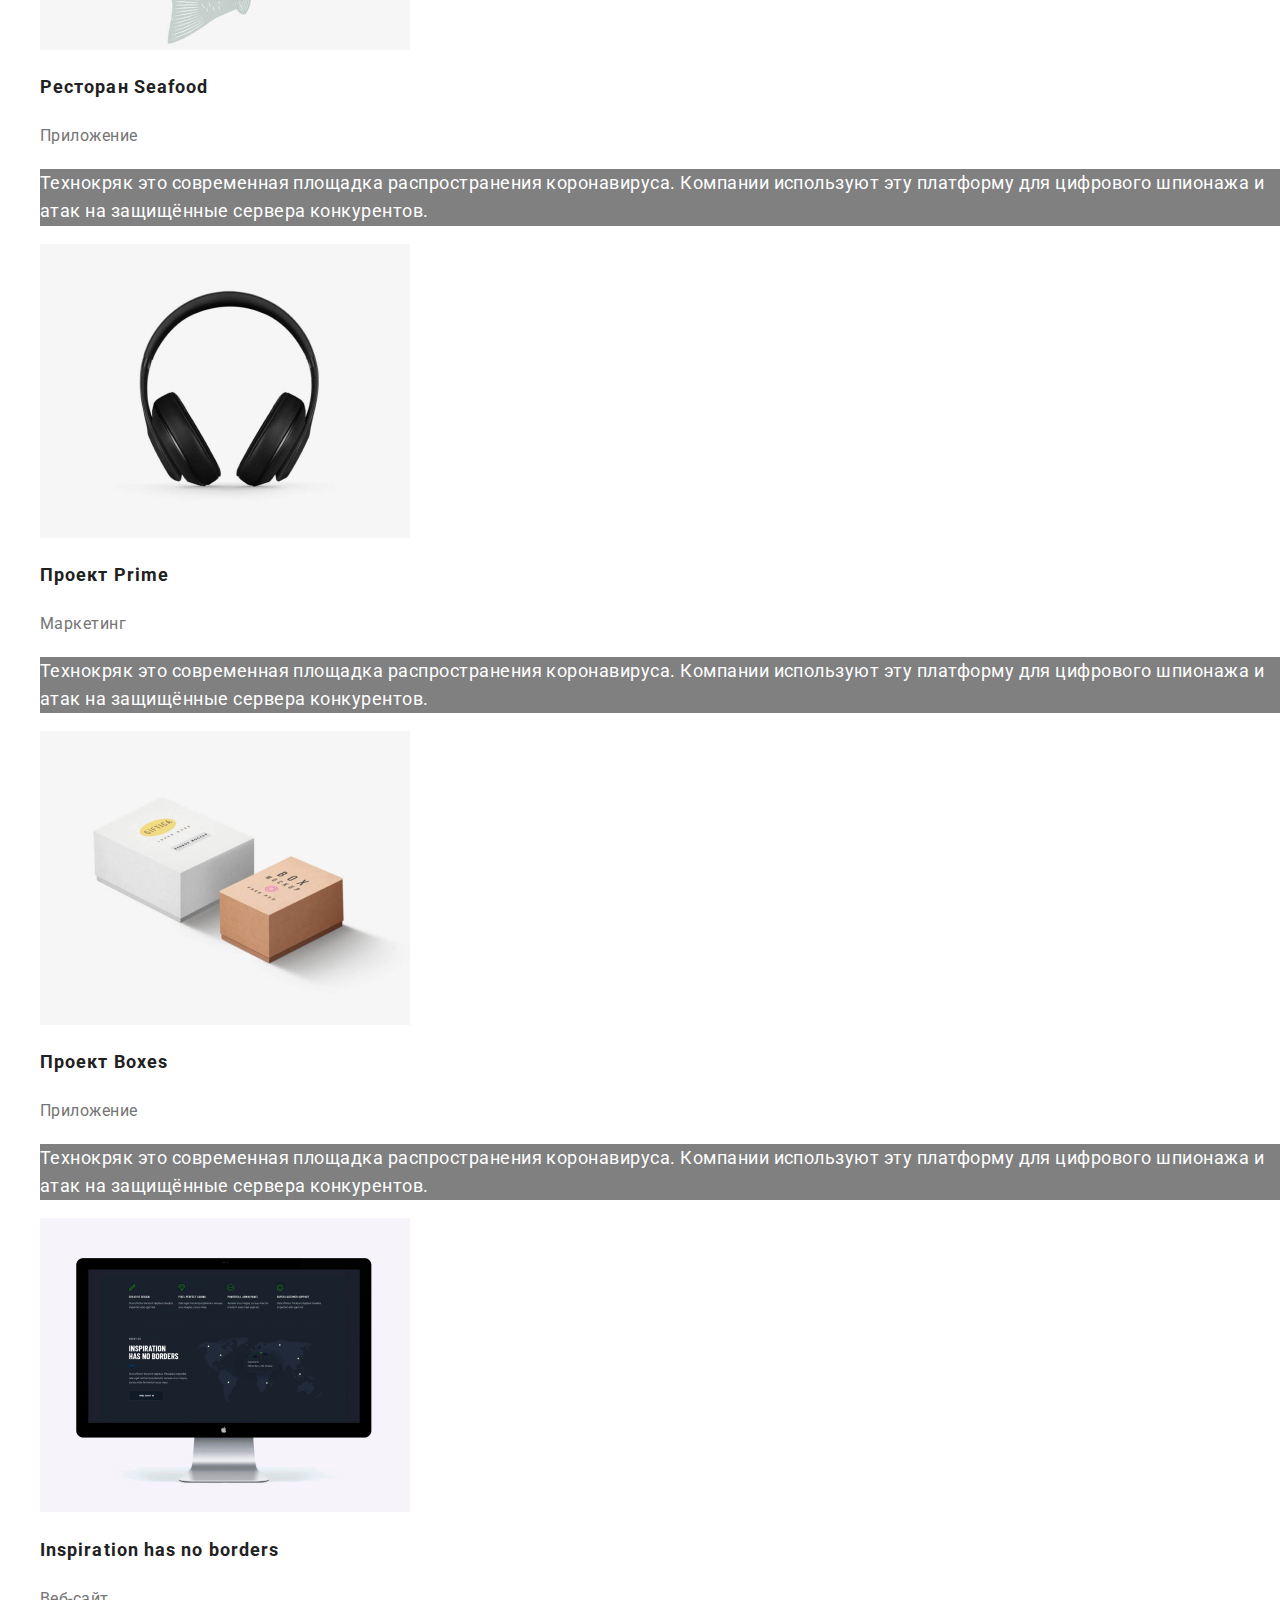
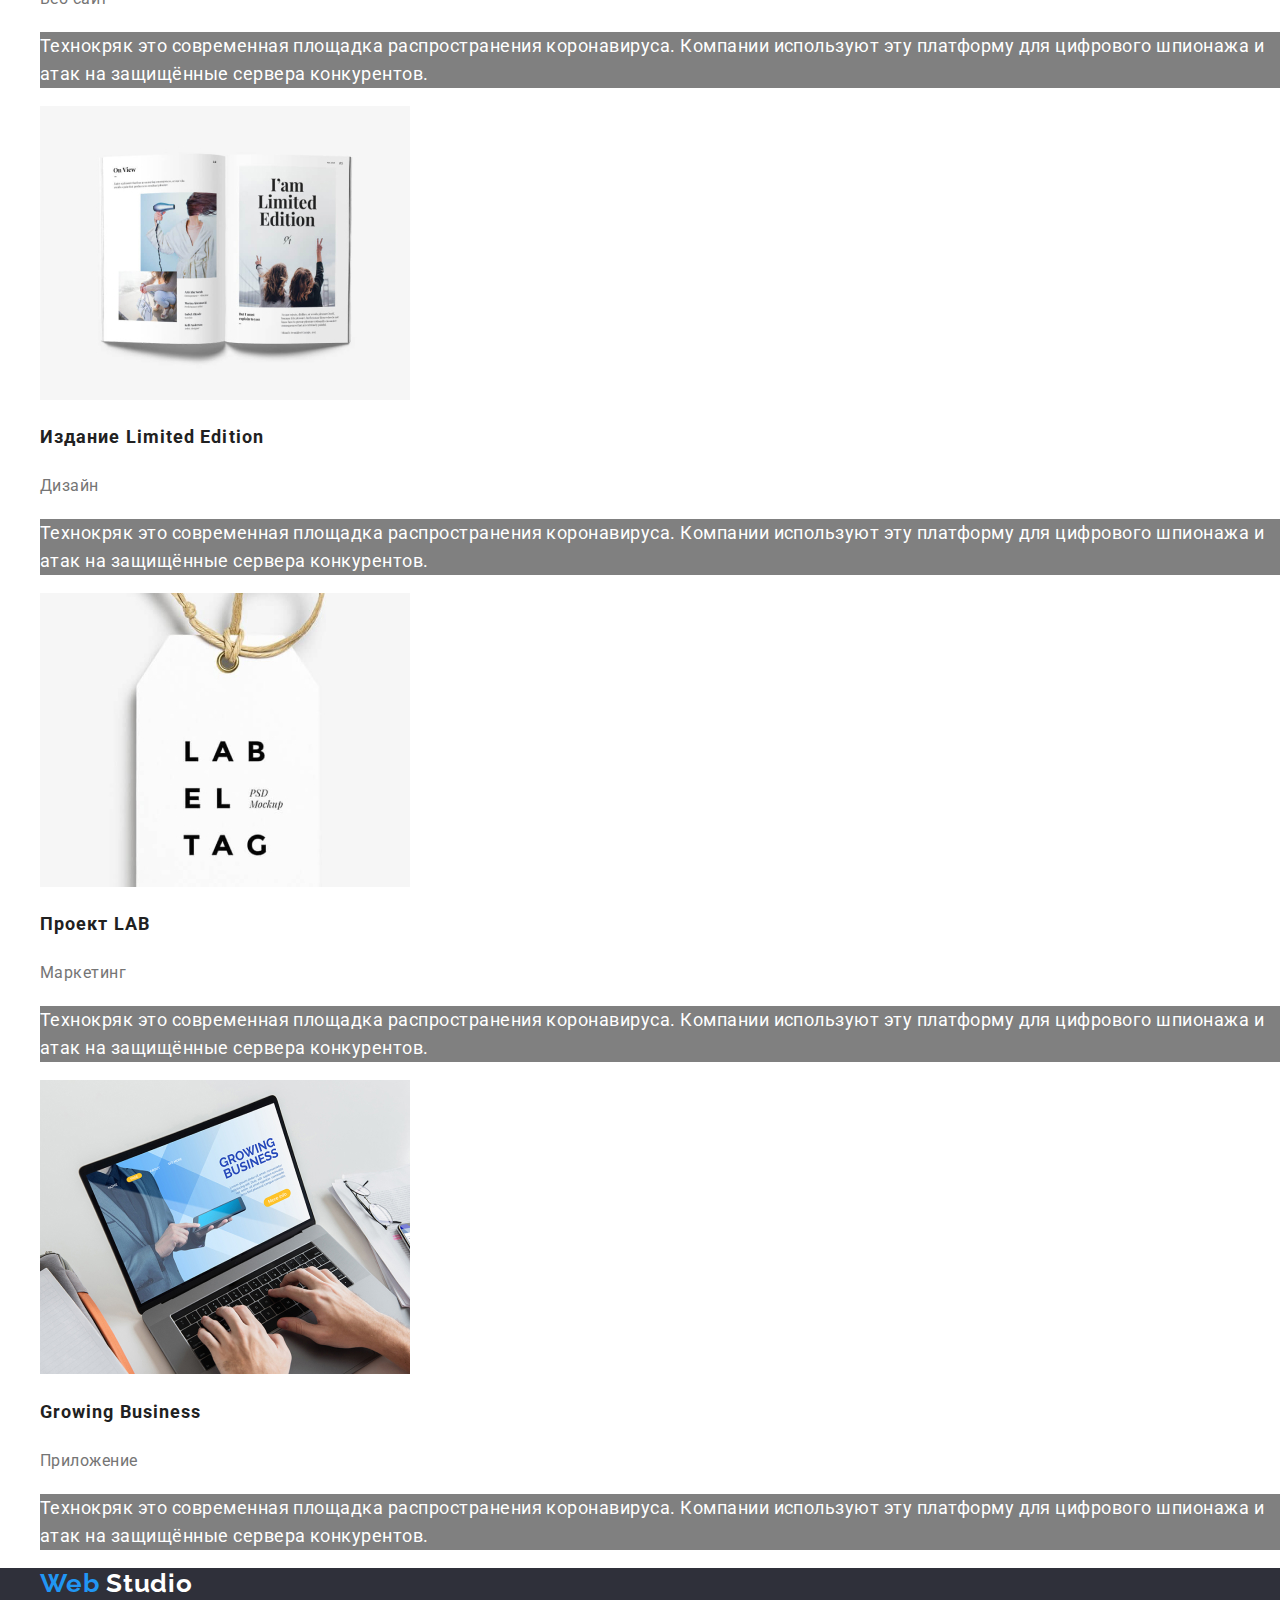
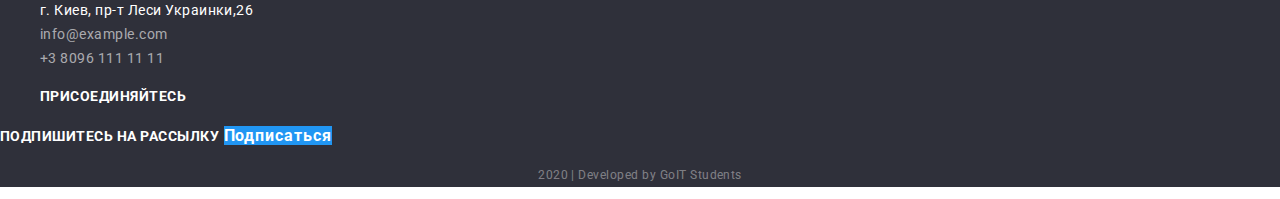
==== commit 31ff9e76: "correct-mistakes" ====
--- a/portfolio.html
+++ b/portfolio.html
@@ -16,7 +16,7 @@
     <!--Header-->
     <header>
       <nav>
-        <a href="/" class="logo">
+        <a href="./" class="logo">
           <span class="logo-blue">Web</span>
           <span class="logo-black">Studio</span></a
         >
@@ -218,7 +218,7 @@
     <footer class="footer">
       <ul class="list">
         <li>
-          <a href="/">
+          <a class="logo none" href="/">
             <span class="logo-blue">Web</span>
             <span class="logo-white">Studio</span></a
           >
